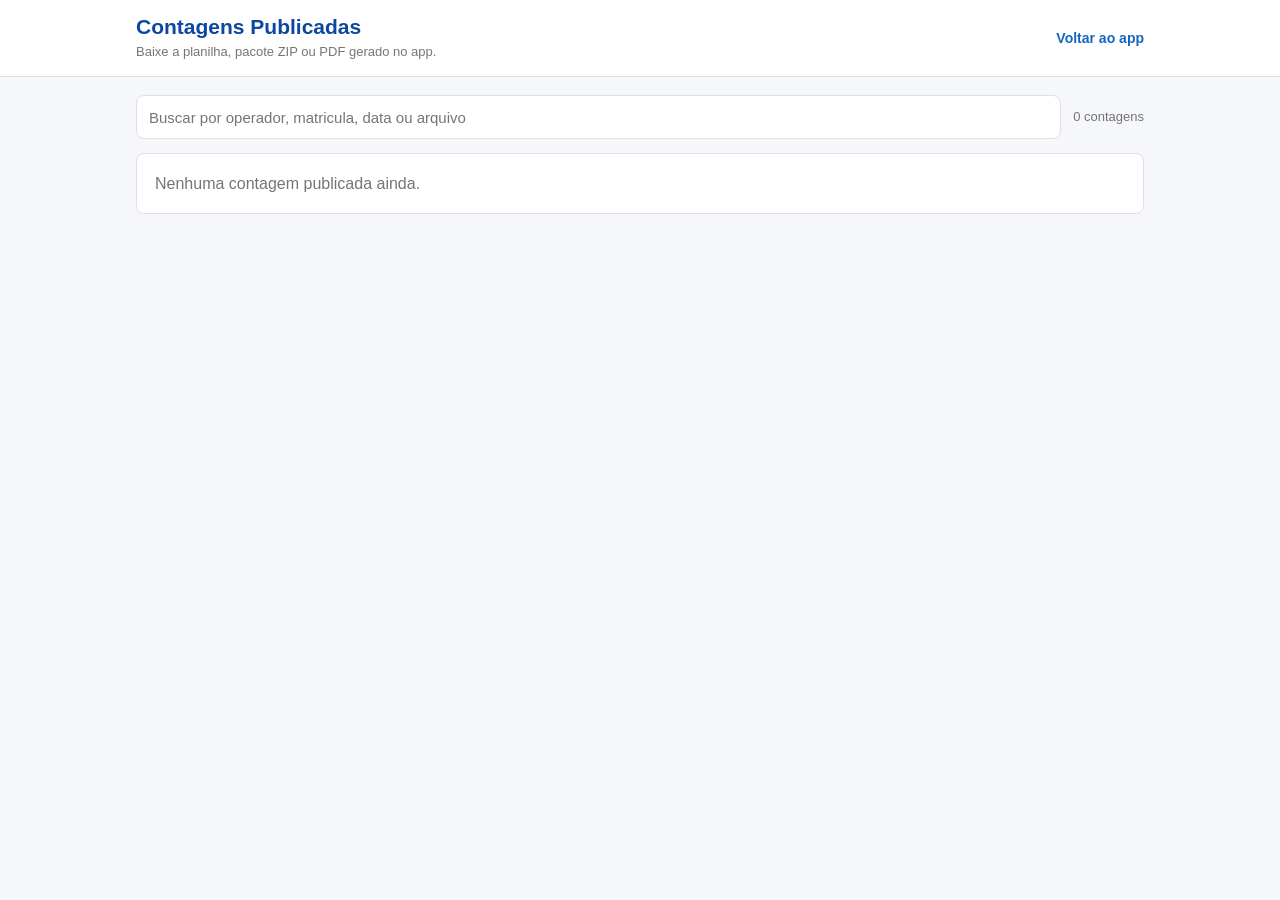
==== downloads/contagens.html @ 37300030 "Adiciona pagina de contagens publicadas" ====
<!DOCTYPE html>
<html lang="pt-BR">
<head>
  <meta charset="UTF-8" />
  <meta name="viewport" content="width=device-width, initial-scale=1.0" />
  <title>Contagem Física HMB - Contagens Publicadas</title>
  <meta name="theme-color" content="#1565C0" />
  <style>
    :root {
      --azul: #1565C0;
      --azul-escuro: #0D47A1;
      --verde: #2E7D32;
      --cinza: #424242;
      --muted: #757575;
      --fundo: #F5F7FA;
      --borda: #E0E0E0;
      --erro: #B00020;
    }
    * { box-sizing: border-box; }
    html, body { margin: 0; padding: 0; }
    body {
      min-height: 100vh;
      background: var(--fundo);
      color: var(--cinza);
      font-family: -apple-system, BlinkMacSystemFont, "Segoe UI", Roboto, Arial, sans-serif;
      line-height: 1.45;
    }
    header {
      background: #fff;
      border-bottom: 1px solid var(--borda);
    }
    .topbar {
      max-width: 1040px;
      margin: 0 auto;
      padding: 14px 16px;
      display: flex;
      align-items: center;
      justify-content: space-between;
      gap: 12px;
    }
    .brand {
      min-width: 0;
    }
    .brand h1 {
      margin: 0;
      color: var(--azul-escuro);
      font-size: 21px;
      line-height: 1.2;
    }
    .brand p {
      margin: 4px 0 0;
      color: var(--muted);
      font-size: 13px;
    }
    .back {
      flex: 0 0 auto;
      color: var(--azul);
      font-weight: 600;
      text-decoration: none;
      font-size: 14px;
    }
    main {
      max-width: 1040px;
      margin: 0 auto;
      padding: 18px 16px 28px;
    }
    .toolbar {
      display: grid;
      grid-template-columns: 1fr auto;
      gap: 12px;
      align-items: center;
      margin-bottom: 14px;
    }
    input {
      width: 100%;
      min-height: 44px;
      padding: 10px 12px;
      border: 1px solid var(--borda);
      border-radius: 8px;
      background: #fff;
      color: var(--cinza);
      font-size: 15px;
    }
    .status {
      color: var(--muted);
      font-size: 13px;
      white-space: nowrap;
    }
    .grid {
      display: grid;
      grid-template-columns: repeat(auto-fit, minmax(280px, 1fr));
      gap: 12px;
    }
    .card {
      background: #fff;
      border: 1px solid var(--borda);
      border-radius: 8px;
      padding: 14px;
      display: flex;
      flex-direction: column;
      gap: 12px;
      min-width: 0;
    }
    .card h2 {
      margin: 0;
      color: var(--azul-escuro);
      font-size: 17px;
      line-height: 1.25;
      overflow-wrap: anywhere;
    }
    .meta {
      display: grid;
      gap: 4px;
      color: var(--muted);
      font-size: 13px;
    }
    .actions {
      display: grid;
      grid-template-columns: 1fr 44px;
      gap: 8px;
      align-items: stretch;
    }
    .btn, .icon-btn {
      min-height: 44px;
      border-radius: 8px;
      border: 1px solid var(--azul);
      background: var(--azul);
      color: #fff;
      font: inherit;
      font-weight: 700;
      text-decoration: none;
      cursor: pointer;
      display: inline-flex;
      align-items: center;
      justify-content: center;
      text-align: center;
    }
    .icon-btn {
      padding: 0;
      background: #fff;
      color: var(--azul);
      font-size: 20px;
    }
    .btn:hover { background: var(--azul-escuro); }
    .icon-btn:hover { background: #E3F2FD; color: var(--azul-escuro); }
    .empty, .error {
      background: #fff;
      border: 1px solid var(--borda);
      border-radius: 8px;
      padding: 18px;
      color: var(--muted);
    }
    .error {
      color: var(--erro);
      border-color: #F5B7C2;
    }
    dialog {
      width: min(420px, calc(100% - 24px));
      border: 1px solid var(--borda);
      border-radius: 8px;
      padding: 0;
      color: var(--cinza);
    }
    dialog::backdrop { background: rgba(0, 0, 0, .35); }
    .modal {
      padding: 16px;
      display: grid;
      gap: 12px;
      text-align: center;
    }
    .modal h2 {
      margin: 0;
      color: var(--azul-escuro);
      font-size: 18px;
    }
    .qr {
      width: 256px;
      height: 256px;
      margin: 0 auto;
      border: 1px solid var(--borda);
      border-radius: 8px;
      padding: 8px;
      background: #fff;
    }
    .modal-actions {
      display: grid;
      grid-template-columns: 1fr 1fr;
      gap: 8px;
    }
    .ghost {
      background: #fff;
      color: var(--azul);
    }
    @media (max-width: 620px) {
      .topbar { align-items: flex-start; flex-direction: column; }
      .toolbar { grid-template-columns: 1fr; }
      .status { white-space: normal; }
    }
  </style>
</head>
<body>
  <header>
    <div class="topbar">
      <div class="brand">
        <h1>Contagens Publicadas</h1>
        <p>Baixe a planilha, pacote ZIP ou PDF gerado no app.</p>
      </div>
      <a class="back" href="index.html">Voltar ao app</a>
    </div>
  </header>

  <main>
    <div class="toolbar">
      <input id="busca" type="search" placeholder="Buscar por operador, matricula, data ou arquivo" autocomplete="off" />
      <div id="status" class="status">Carregando contagens...</div>
    </div>

    <section id="lista" class="grid" aria-live="polite"></section>
    <div id="mensagem" class="empty" hidden></div>
  </main>

  <dialog id="qrDialog">
    <div class="modal">
      <h2 id="qrTitulo">QR code</h2>
      <img id="qrImg" class="qr" alt="QR code para baixar contagem" />
      <a id="qrLink" class="btn" href="#" target="_blank" rel="noopener">Abrir arquivo</a>
      <button id="fecharQr" class="btn ghost" type="button">Fechar</button>
    </div>
  </dialog>

  <script>
    const MANIFEST_URL = "contagens/manifest.json";
    const PAGES_BASE = "https://hendelsantos.github.io/app_contagem_fisica_submaterial/";
    const lista = document.getElementById("lista");
    const busca = document.getElementById("busca");
    const statusEl = document.getElementById("status");
    const mensagem = document.getElementById("mensagem");
    const qrDialog = document.getElementById("qrDialog");
    const qrTitulo = document.getElementById("qrTitulo");
    const qrImg = document.getElementById("qrImg");
    const qrLink = document.getElementById("qrLink");
    const fecharQr = document.getElementById("fecharQr");
    let contagens = [];

    function urlPublica(arquivo) {
      return new URL(arquivo, PAGES_BASE).href;
    }

    function textoBusca(item) {
      return [
        item.titulo,
        item.operador,
        item.matricula,
        item.data,
        item.tipo,
        item.arquivo,
        item.observacao
      ].join(" ").toLowerCase();
    }

    function formatarData(valor) {
      if (!valor) return "";
      const data = new Date(`${valor}T00:00:00`);
      if (Number.isNaN(data.getTime())) return valor;
      return data.toLocaleDateString("pt-BR");
    }

    function mostrarMensagem(texto, erro = false) {
      mensagem.textContent = texto;
      mensagem.className = erro ? "error" : "empty";
      mensagem.hidden = false;
      lista.innerHTML = "";
    }

    function esconderMensagem() {
      mensagem.hidden = true;
      mensagem.textContent = "";
    }

    function abrirQr(item) {
      const link = urlPublica(item.arquivo);
      qrTitulo.textContent = item.titulo || "Baixar contagem";
      qrImg.src = `https://api.qrserver.com/v1/create-qr-code/?size=300x300&margin=10&qzone=4&data=${encodeURIComponent(link)}`;
      qrLink.href = link;
      qrDialog.showModal();
    }

    function card(item) {
      const article = document.createElement("article");
      article.className = "card";

      const titulo = document.createElement("h2");
      titulo.textContent = item.titulo || item.arquivo.split("/").pop();

      const meta = document.createElement("div");
      meta.className = "meta";
      const linhas = [
        item.operador ? `Operador: ${item.operador}${item.matricula ? ` (${item.matricula})` : ""}` : "",
        item.data ? `Data: ${formatarData(item.data)}` : "",
        item.tipo ? `Tipo: ${item.tipo}` : "",
        item.observacao || ""
      ].filter(Boolean);
      linhas.forEach((linha) => {
        const span = document.createElement("span");
        span.textContent = linha;
        meta.appendChild(span);
      });

      const actions = document.createElement("div");
      actions.className = "actions";

      const link = document.createElement("a");
      link.className = "btn";
      link.href = urlPublica(item.arquivo);
      link.target = "_blank";
      link.rel = "noopener";
      link.download = "";
      link.textContent = "Baixar";

      const qr = document.createElement("button");
      qr.className = "icon-btn";
      qr.type = "button";
      qr.title = "Mostrar QR code";
      qr.setAttribute("aria-label", "Mostrar QR code");
      qr.textContent = "QR";
      qr.addEventListener("click", () => abrirQr(item));

      actions.append(link, qr);
      article.append(titulo, meta, actions);
      return article;
    }

    function render() {
      const termo = busca.value.trim().toLowerCase();
      const filtradas = termo
        ? contagens.filter((item) => textoBusca(item).includes(termo))
        : contagens;

      if (filtradas.length === 0) {
        mostrarMensagem(contagens.length === 0
          ? "Nenhuma contagem publicada ainda."
          : "Nenhuma contagem encontrada para esta busca.");
        statusEl.textContent = contagens.length === 1 ? "1 contagem" : `${contagens.length} contagens`;
        return;
      }

      esconderMensagem();
      lista.innerHTML = "";
      filtradas.forEach((item) => lista.appendChild(card(item)));
      statusEl.textContent = filtradas.length === 1 ? "1 contagem" : `${filtradas.length} contagens`;
    }

    fetch(MANIFEST_URL, { cache: "no-store" })
      .then((response) => {
        if (!response.ok) throw new Error("manifest");
        return response.json();
      })
      .then((data) => {
        contagens = Array.isArray(data.contagens) ? data.contagens : [];
        render();
      })
      .catch(() => {
        mostrarMensagem("Nao foi possivel carregar a lista de contagens. Confira o arquivo contagens/manifest.json.", true);
        statusEl.textContent = "Erro ao carregar";
      });

    busca.addEventListener("input", render);
    fecharQr.addEventListener("click", () => qrDialog.close());
  </script>
</body>
</html>
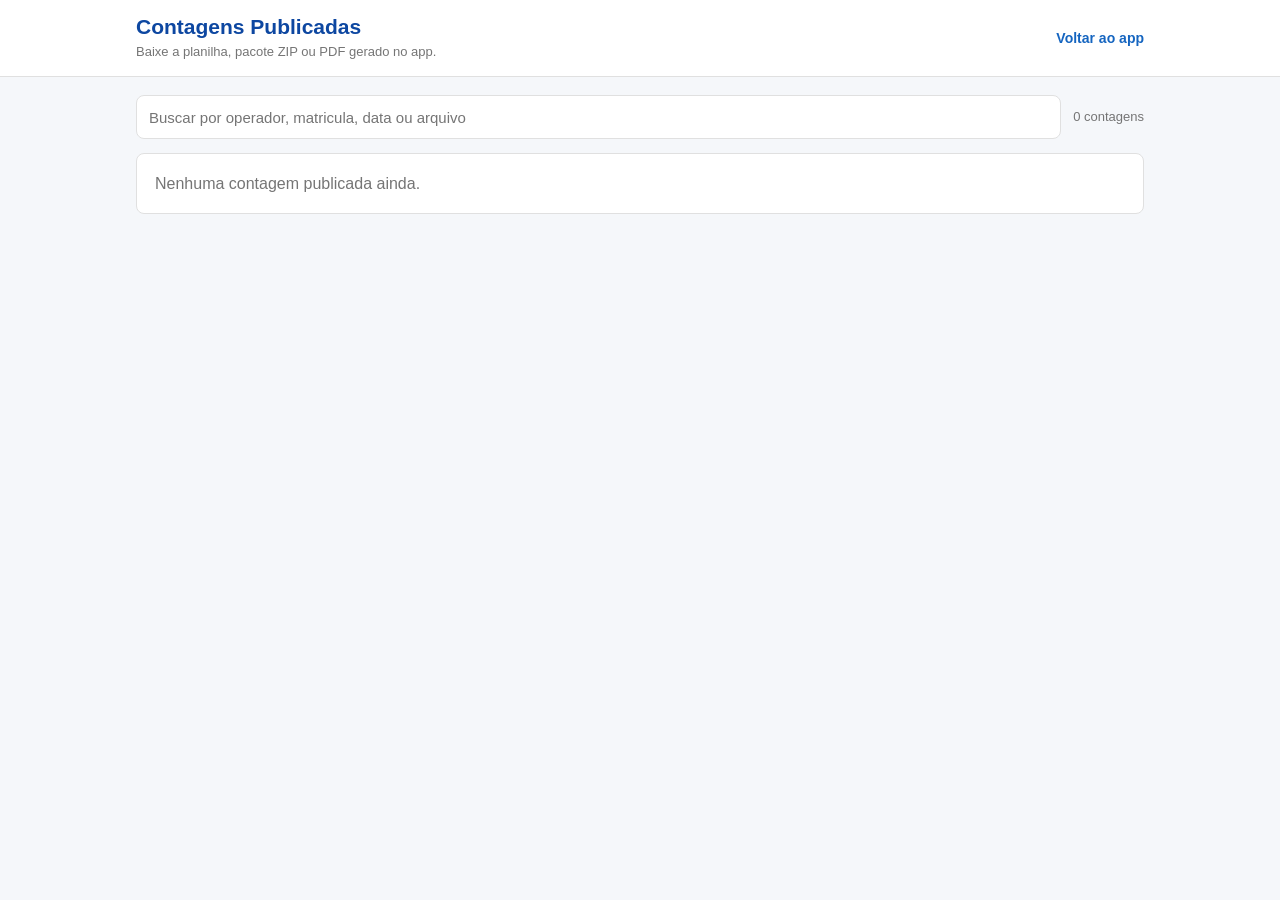
==== commit 2dd8b75d: "Adiciona envio online de contagens" ====
--- a/downloads/contagens.html
+++ b/downloads/contagens.html
@@ -116,9 +116,15 @@
     }
     .actions {
       display: grid;
+      grid-template-columns: repeat(auto-fit, minmax(118px, 1fr));
+      gap: 8px;
+      align-items: stretch;
+    }
+    .file-row {
+      display: grid;
       grid-template-columns: 1fr 44px;
       gap: 8px;
-      align-items: stretch;
+      min-width: 0;
     }
     .btn, .icon-btn {
       min-height: 44px;
@@ -134,6 +140,7 @@
       align-items: center;
       justify-content: center;
       text-align: center;
+      overflow-wrap: anywhere;
     }
     .icon-btn {
       padding: 0;
@@ -153,6 +160,20 @@
     .error {
       color: var(--erro);
       border-color: #F5B7C2;
+    }
+    .badge {
+      min-height: 44px;
+      border-radius: 8px;
+      border: 1px solid var(--borda);
+      background: #F8FAFC;
+      color: var(--muted);
+      font-size: 13px;
+      font-weight: 700;
+      display: inline-flex;
+      align-items: center;
+      justify-content: center;
+      text-align: center;
+      padding: 8px 10px;
     }
     dialog {
       width: min(420px, calc(100% - 24px));
@@ -228,8 +249,10 @@
     </div>
   </dialog>
 
+  <script src="contagens/config.js"></script>
   <script>
     const MANIFEST_URL = "contagens/manifest.json";
+    const API_URL = window.CONTAGENS_API_URL || "";
     const PAGES_BASE = "https://hendelsantos.github.io/app_contagem_fisica_submaterial/";
     const lista = document.getElementById("lista");
     const busca = document.getElementById("busca");
@@ -254,6 +277,10 @@
         item.data,
         item.tipo,
         item.arquivo,
+        item.arquivos?.excel,
+        item.arquivos?.zip,
+        item.arquivos?.pdf,
+        item.status,
         item.observacao
       ].join(" ").toLowerCase();
     }
@@ -277,9 +304,20 @@
       mensagem.textContent = "";
     }
 
-    function abrirQr(item) {
-      const link = urlPublica(item.arquivo);
-      qrTitulo.textContent = item.titulo || "Baixar contagem";
+    function arquivosDaContagem(item) {
+      const arquivos = [];
+      if (item.arquivos && typeof item.arquivos === "object") {
+        if (item.arquivos.excel) arquivos.push({ tipo: "Excel", arquivo: item.arquivos.excel });
+        if (item.arquivos.zip) arquivos.push({ tipo: "ZIP", arquivo: item.arquivos.zip });
+        if (item.arquivos.pdf) arquivos.push({ tipo: "PDF", arquivo: item.arquivos.pdf });
+      }
+      if (item.arquivo) arquivos.push({ tipo: item.tipo || "Arquivo", arquivo: item.arquivo });
+      return arquivos;
+    }
+
+    function abrirQr(item, arquivo) {
+      const link = urlPublica(arquivo.arquivo);
+      qrTitulo.textContent = `${arquivo.tipo} - ${item.titulo || "Contagem"}`;
       qrImg.src = `https://api.qrserver.com/v1/create-qr-code/?size=300x300&margin=10&qzone=4&data=${encodeURIComponent(link)}`;
       qrLink.href = link;
       qrDialog.showModal();
@@ -290,14 +328,19 @@
       article.className = "card";
 
       const titulo = document.createElement("h2");
-      titulo.textContent = item.titulo || item.arquivo.split("/").pop();
+      titulo.textContent = item.titulo || item.arquivo?.split("/").pop() || "Contagem recebida";
 
       const meta = document.createElement("div");
       meta.className = "meta";
       const linhas = [
         item.operador ? `Operador: ${item.operador}${item.matricula ? ` (${item.matricula})` : ""}` : "",
         item.data ? `Data: ${formatarData(item.data)}` : "",
-        item.tipo ? `Tipo: ${item.tipo}` : "",
+        item.turno ? `Turno: ${item.turno}` : "",
+        item.status ? `Status: ${item.status}` : "",
+        item.totalMateriais ? `Materiais: ${item.totalMateriais}` : "",
+        item.alertas || item.bloqueios ? `Alertas: ${item.alertas || 0} | Bloqueios: ${item.bloqueios || 0}` : "",
+        item.totalContado ? `Total contado: ${item.totalContado}` : "",
+        item.totalRecebido ? `Total recebido: ${item.totalRecebido}` : "",
         item.observacao || ""
       ].filter(Boolean);
       linhas.forEach((linha) => {
@@ -309,23 +352,38 @@
       const actions = document.createElement("div");
       actions.className = "actions";
 
-      const link = document.createElement("a");
-      link.className = "btn";
-      link.href = urlPublica(item.arquivo);
-      link.target = "_blank";
-      link.rel = "noopener";
-      link.download = "";
-      link.textContent = "Baixar";
-
-      const qr = document.createElement("button");
-      qr.className = "icon-btn";
-      qr.type = "button";
-      qr.title = "Mostrar QR code";
-      qr.setAttribute("aria-label", "Mostrar QR code");
-      qr.textContent = "QR";
-      qr.addEventListener("click", () => abrirQr(item));
-
-      actions.append(link, qr);
+      const arquivos = arquivosDaContagem(item);
+      arquivos.forEach((arquivo) => {
+        const row = document.createElement("div");
+        row.className = "file-row";
+
+        const link = document.createElement("a");
+        link.className = "btn";
+        link.href = urlPublica(arquivo.arquivo);
+        link.target = "_blank";
+        link.rel = "noopener";
+        link.download = "";
+        link.textContent = arquivo.tipo;
+
+        const qr = document.createElement("button");
+        qr.className = "icon-btn";
+        qr.type = "button";
+        qr.title = `Mostrar QR code do ${arquivo.tipo}`;
+        qr.setAttribute("aria-label", `Mostrar QR code do ${arquivo.tipo}`);
+        qr.textContent = "QR";
+        qr.addEventListener("click", () => abrirQr(item, arquivo));
+
+        row.append(link, qr);
+        actions.appendChild(row);
+      });
+
+      if (arquivos.length === 0) {
+        const badge = document.createElement("div");
+        badge.className = "badge";
+        badge.textContent = "Recebida online pelo app";
+        actions.appendChild(badge);
+      }
+
       article.append(titulo, meta, actions);
       return article;
     }
@@ -350,17 +408,35 @@
       statusEl.textContent = filtradas.length === 1 ? "1 contagem" : `${filtradas.length} contagens`;
     }
 
-    fetch(MANIFEST_URL, { cache: "no-store" })
-      .then((response) => {
-        if (!response.ok) throw new Error("manifest");
-        return response.json();
-      })
-      .then((data) => {
-        contagens = Array.isArray(data.contagens) ? data.contagens : [];
-        render();
-      })
+    function carregarManifest() {
+      return fetch(MANIFEST_URL, { cache: "no-store" })
+        .then((response) => {
+          if (!response.ok) throw new Error("manifest");
+          return response.json();
+        })
+        .then((data) => {
+          contagens = Array.isArray(data.contagens) ? data.contagens : [];
+          render();
+        });
+    }
+
+    function carregarApi() {
+      if (!API_URL) return carregarManifest();
+      return fetch(API_URL, { cache: "no-store" })
+        .then((response) => {
+          if (!response.ok) throw new Error("api");
+          return response.json();
+        })
+        .then((data) => {
+          contagens = Array.isArray(data.contagens) ? data.contagens : [];
+          render();
+        })
+        .catch(() => carregarManifest());
+    }
+
+    carregarApi()
       .catch(() => {
-        mostrarMensagem("Nao foi possivel carregar a lista de contagens. Confira o arquivo contagens/manifest.json.", true);
+        mostrarMensagem("Nao foi possivel carregar a lista de contagens. Confira a API ou o arquivo contagens/manifest.json.", true);
         statusEl.textContent = "Erro ao carregar";
       });
 
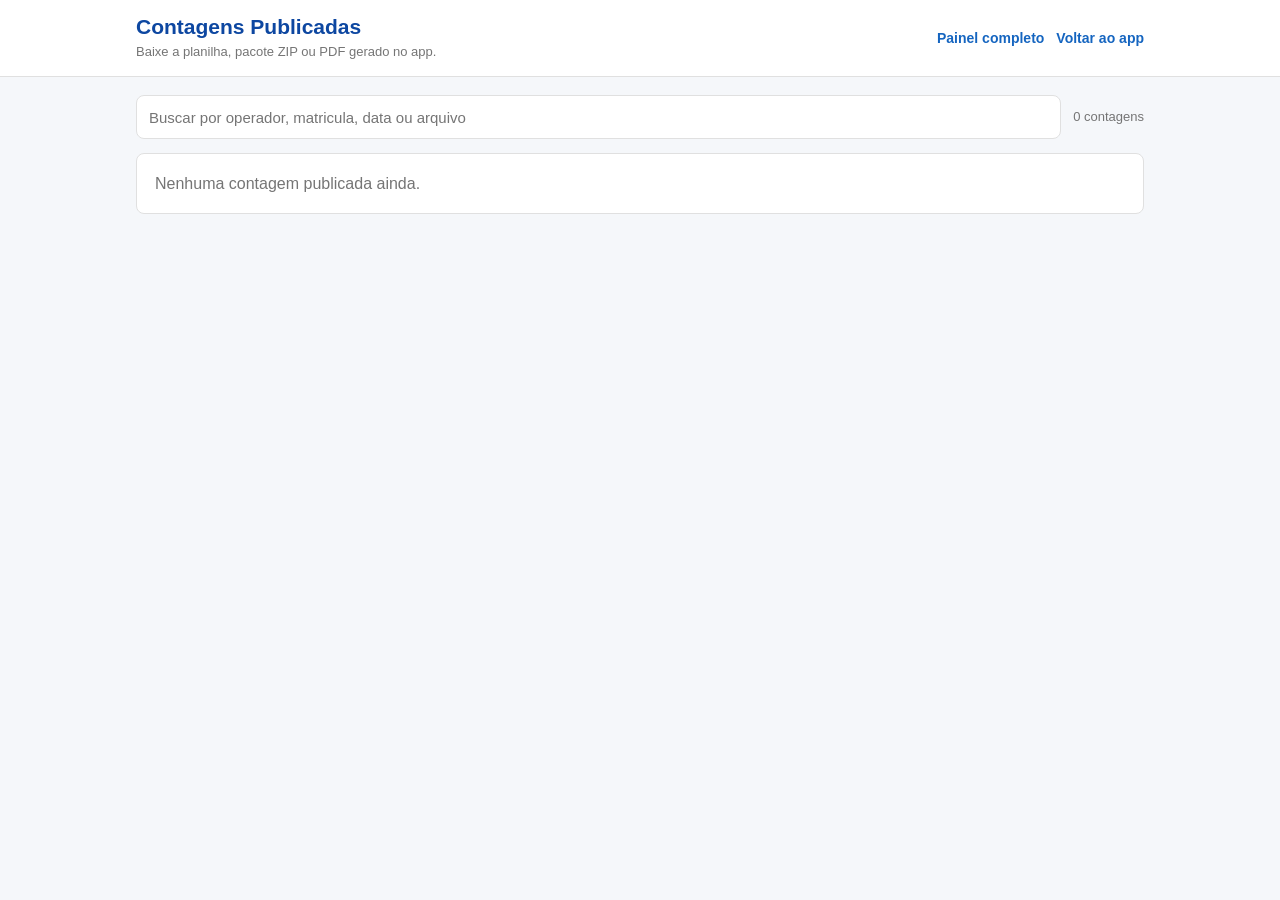
==== commit dd839da1: "Adiciona painel Railway com download Excel" ====
--- a/downloads/contagens.html
+++ b/downloads/contagens.html
@@ -59,6 +59,12 @@
       text-decoration: none;
       font-size: 14px;
     }
+    .header-actions {
+      display: flex;
+      gap: 12px;
+      align-items: center;
+      flex-wrap: wrap;
+    }
     main {
       max-width: 1040px;
       margin: 0 auto;
@@ -226,7 +232,10 @@
         <h1>Contagens Publicadas</h1>
         <p>Baixe a planilha, pacote ZIP ou PDF gerado no app.</p>
       </div>
-      <a class="back" href="index.html">Voltar ao app</a>
+      <div class="header-actions">
+        <a class="back" href="https://backend-production-3a35.up.railway.app/">Painel completo</a>
+        <a class="back" href="index.html">Voltar ao app</a>
+      </div>
     </div>
   </header>
 
